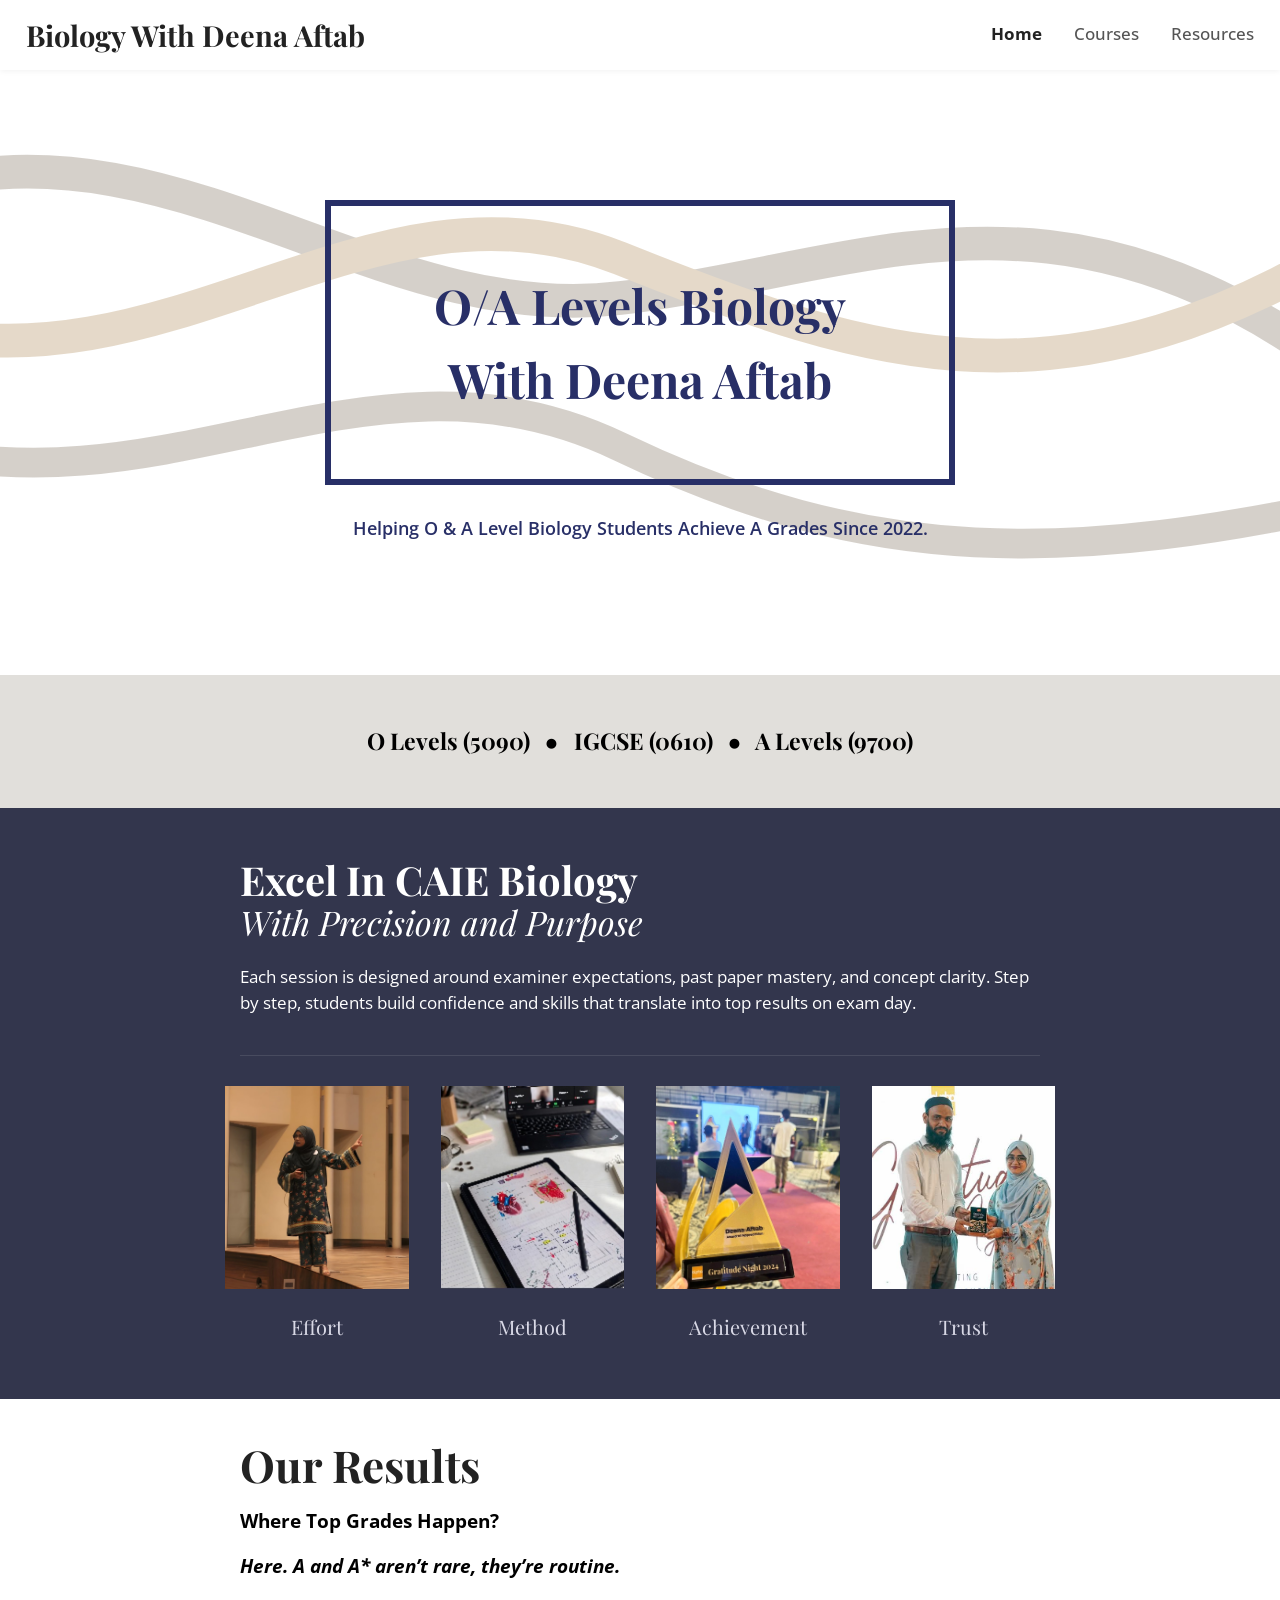
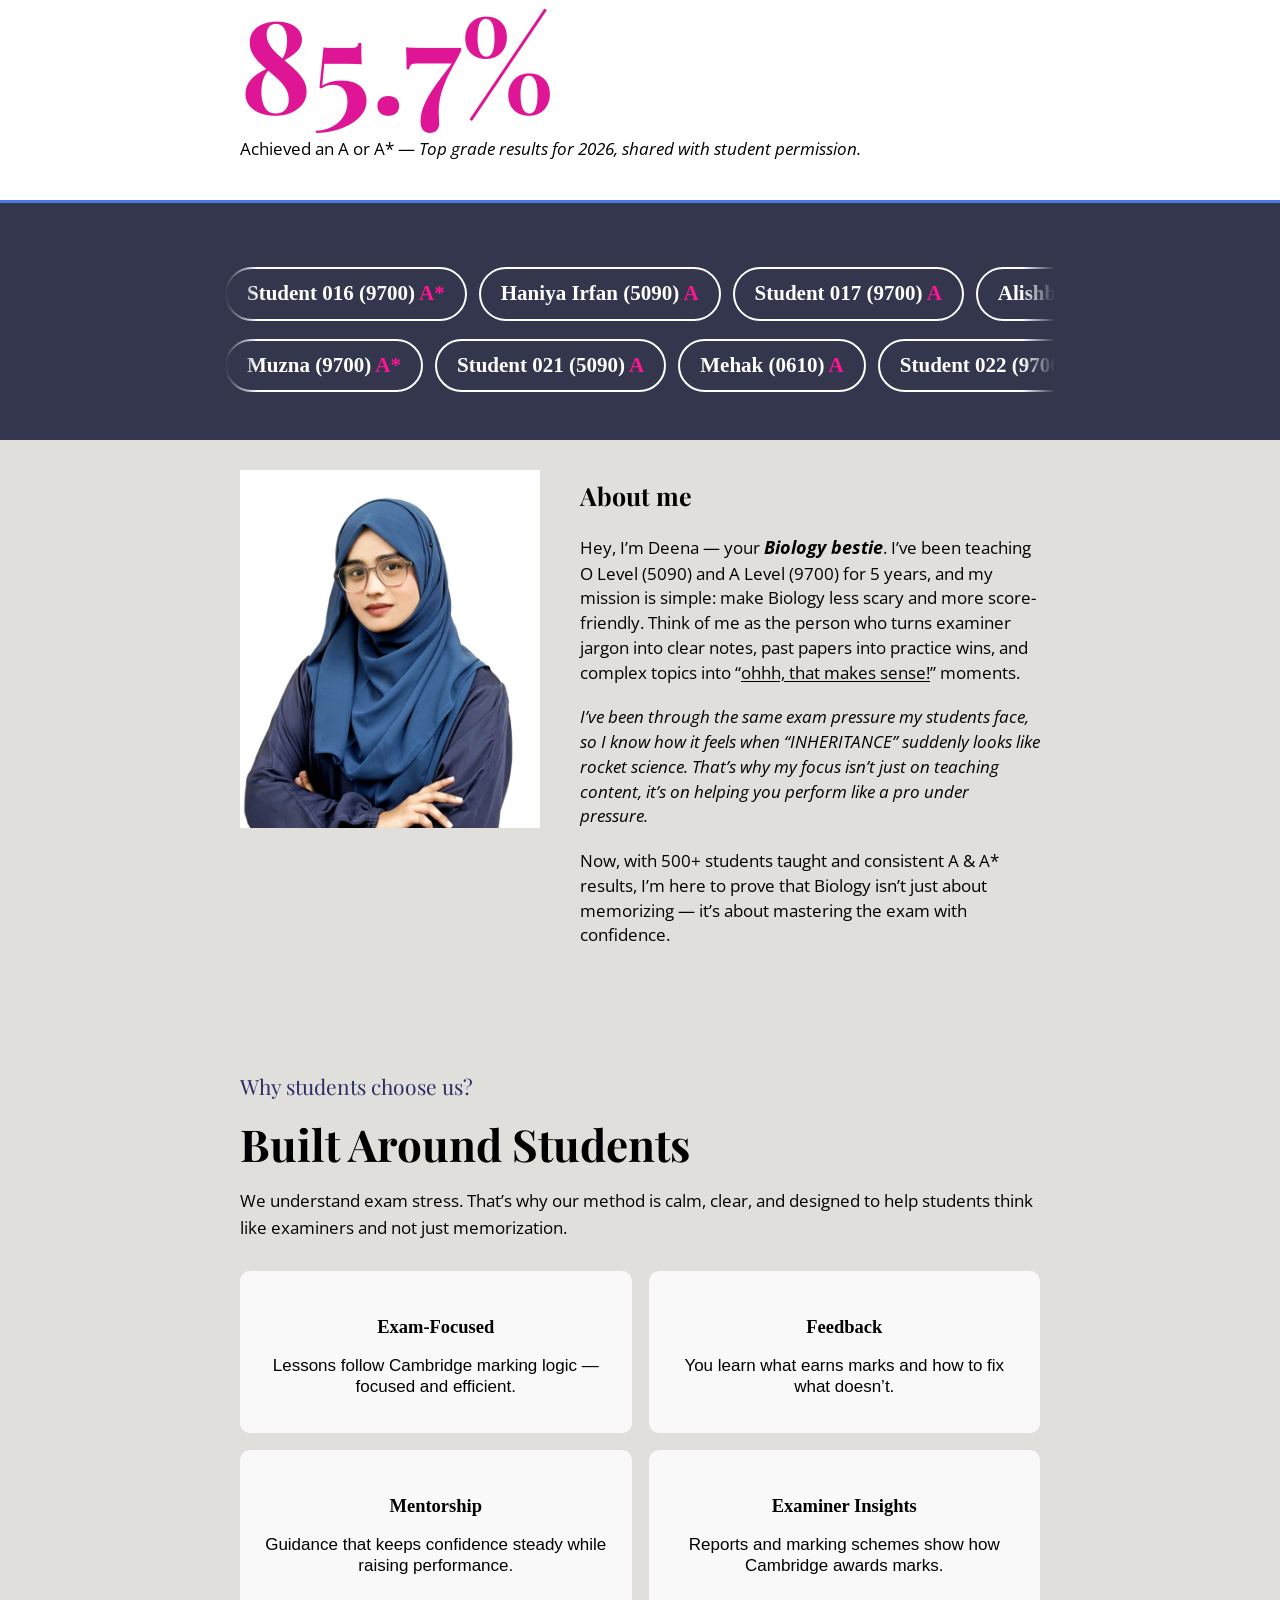
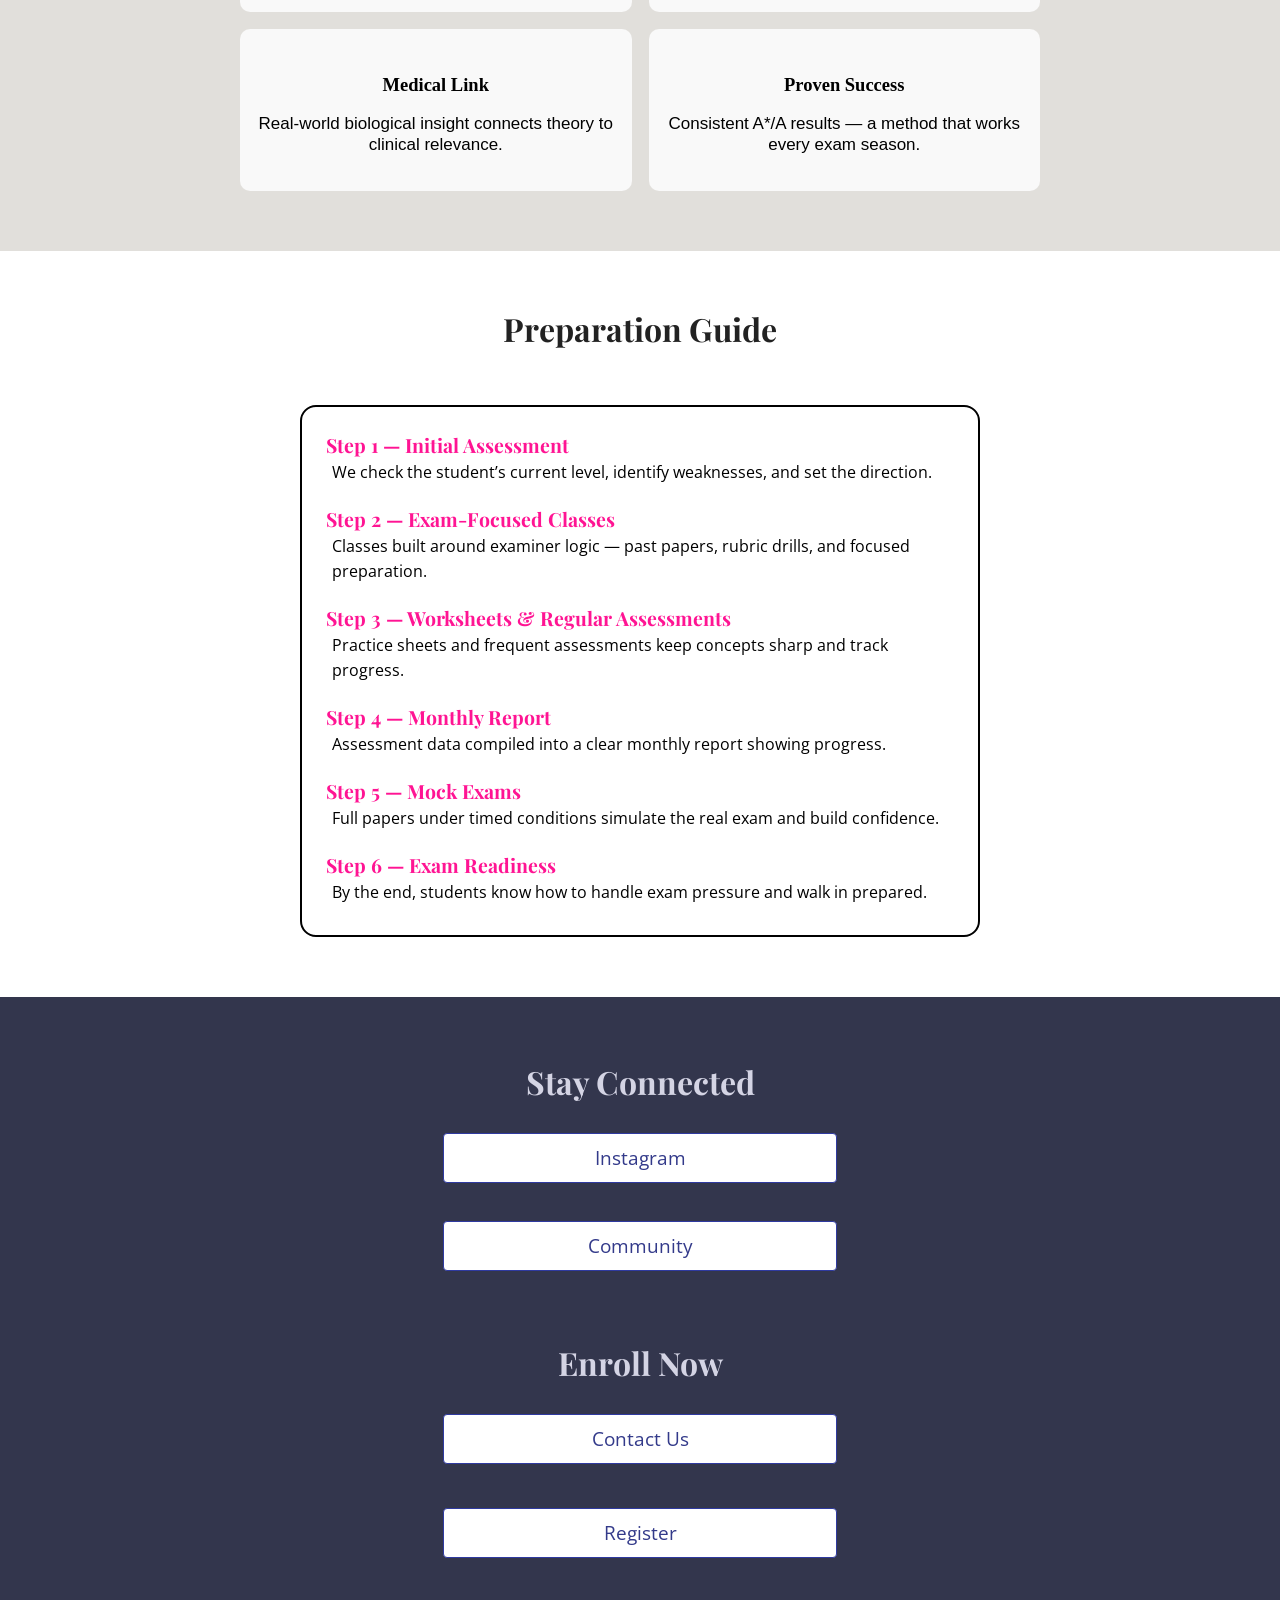
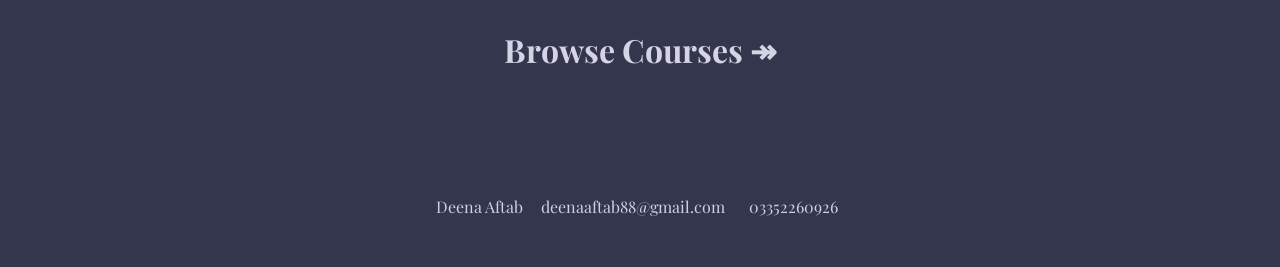
==== index.html @ d1d6e463 "Adding Home Page" ====
<!DOCTYPE html>
<html lang="en">
<head>
<meta charset="utf-8">
<meta name="viewport" content="width=device-width, initial-scale=1">
<title>Biology With Deena Aftab</title>
<meta name="description" content="O/A Levels Biology with Deena Aftab. Helping O & A Level Biology students achieve A grades since 2022.">
<link rel="preconnect" href="https://fonts.googleapis.com">
<link rel="preconnect" href="https://fonts.gstatic.com" crossorigin>
<link href="https://fonts.googleapis.com/css2?family=Open+Sans:ital,wght@0,400;0,600;0,700;1,400;1,700&family=Playfair+Display:ital,wght@0,400;0,500;0,700;1,400&display=swap" rel="stylesheet">
<link rel="stylesheet" href="style.css">
</head>
<body>
<header class="site-header">
  <a class="brand" href="index.html">Biology With Deena Aftab</a>
  <button class="menu-btn" aria-label="Menu" aria-expanded="false"><span></span><span></span><span></span></button>
  <nav class="nav"><a href="index.html" class="active">Home</a><a href="courses.html">Courses</a><a href="resources.html">Resources</a></nav>
</header>

<!-- HERO -->
<section class="hero">
  <div class="hero-box"><h1>O/A Levels Biology<br>With Deena Aftab</h1></div>
  <p class="hero-sub">Helping O &amp; A Level Biology Students Achieve A Grades Since 2022.</p>
</section>
<div class="levels">O Levels (5090) <span class="dot">●</span> IGCSE (0610) <span class="dot">●</span> A Levels (9700)</div>

<!-- EXCEL IN CAIE BIOLOGY -->
<section class="excel">
  <div class="wrap reveal">
    <h2>Excel In CAIE Biology<em>With Precision and Purpose</em></h2>
    <p class="lead">Each session is designed around examiner expectations, past paper mastery, and concept clarity. Step by step, students build confidence and skills that translate into top results on exam day.</p>
    <hr>
  </div>
  <div class="gallery reveal">
    <figure><img src="assets/effort.jpg" alt="Effort" loading="lazy"><figcaption>Effort</figcaption></figure>
    <figure><img src="assets/method.jpg" alt="Method" loading="lazy"><figcaption>Method</figcaption></figure>
    <figure><img src="assets/achievement.jpg" alt="Achievement" loading="lazy"><figcaption>Achievement</figcaption></figure>
    <figure><img src="assets/trust.jpg" alt="Trust" loading="lazy"><figcaption>Trust</figcaption></figure>
  </div>
</section>

<!-- OUR RESULTS -->
<section class="results">
  <div class="wrap reveal">
    <h2>Our Results</h2>
    <h3>Where Top Grades Happen?</h3>
    <h4>Here. A and A* aren’t rare, they’re routine.</h4>
    <div class="big-num" data-count="85.7">85.7%</div>
    <p class="note">Achieved an A or A* — <em>Top grade results for 2026, shared with student permission.</em></p>
  </div>
</section>
<div class="ticker-wrap">
  <div class="ticker-inner">
    <div class="results-container"><div class="results-line line-left" data-ticker="1"></div></div>
    <div class="results-container"><div class="results-line line-right" data-ticker="2"></div></div>
  </div>
</div>

<!-- ABOUT -->
<section class="about">
  <div class="about-grid reveal">
    <img src="assets/deena-portrait.jpg" alt="Deena Aftab" loading="lazy">
    <div>
      <h2>About me</h2>
      <p>Hey, I’m Deena — your <strong><em style="font-size:1.1em">Biology bestie</em></strong>. I’ve been teaching O Level (5090) and A Level (9700) for 5 years, and my mission is simple: make Biology less scary and more score-friendly. Think of me as the person who turns examiner jargon into clear notes, past papers into practice wins, and complex topics into “<u>ohhh, that makes sense!</u>” moments.</p>
      <p><em>I’ve been through the same exam pressure my students face, so I know how it feels when “INHERITANCE” suddenly looks like rocket science. That’s why my focus isn’t just on teaching content, it’s on helping you perform like a pro under pressure.</em></p>
      <p>Now, with 500+ students taught and consistent A &amp; A* results, I’m here to prove that Biology isn’t just about memorizing — it’s about mastering the exam with confidence.</p>
    </div>
  </div>
</section>

<!-- WHY STUDENTS CHOOSE US -->
<section class="why">
  <div class="wrap">
    <p class="eyebrow reveal">Why students choose us?</p>
    <h2 class="reveal">Built Around Students</h2>
    <p class="lead reveal">We understand exam stress. That’s why our method is calm, clear, and designed to help students think like examiners and not just memorization.</p>
    <div class="cards">
      <div class="card reveal"><h3>Exam-Focused</h3><p>Lessons follow Cambridge marking logic — focused and efficient.</p></div>
      <div class="card reveal"><h3>Feedback</h3><p>You learn what earns marks and how to fix what doesn’t.</p></div>
      <div class="card reveal"><h3>Mentorship</h3><p>Guidance that keeps confidence steady while raising performance.</p></div>
      <div class="card reveal"><h3>Examiner Insights</h3><p>Reports and marking schemes show how Cambridge awards marks.</p></div>
      <div class="card reveal"><h3>Medical Link</h3><p>Real-world biological insight connects theory to clinical relevance.</p></div>
      <div class="card reveal"><h3>Proven Success</h3><p>Consistent A*/A results — a method that works every exam season.</p></div>
    </div>
  </div>
</section>

<!-- PREPARATION GUIDE -->
<section class="guide">
  <h2 class="reveal">Preparation Guide</h2>
  <div class="guide-box reveal">
    <div class="step"><h3>Step 1 — Initial Assessment</h3><p>We check the student’s current level, identify weaknesses, and set the direction.</p></div>
    <div class="step"><h3>Step 2 — Exam-Focused Classes</h3><p>Classes built around examiner logic — past papers, rubric drills, and focused preparation.</p></div>
    <div class="step"><h3>Step 3 — Worksheets &amp; Regular Assessments</h3><p>Practice sheets and frequent assessments keep concepts sharp and track progress.</p></div>
    <div class="step"><h3>Step 4 — Monthly Report</h3><p>Assessment data compiled into a clear monthly report showing progress.</p></div>
    <div class="step"><h3>Step 5 — Mock Exams</h3><p>Full papers under timed conditions simulate the real exam and build confidence.</p></div>
    <div class="step"><h3>Step 6 — Exam Readiness</h3><p>By the end, students know how to handle exam pressure and walk in prepared.</p></div>
  </div>
</section>

<!-- STAY CONNECTED / ENROLL -->
<section class="connect" id="connect">
  <h2 class="reveal">Stay Connected</h2>
  <div class="btn-stack reveal">
    <a class="btn" href="#" id="link-instagram">Instagram</a><!-- TODO: Instagram URL -->
    <a class="btn" href="#" id="link-community">Community</a><!-- TODO: Community (WhatsApp/group) URL -->
  </div>
  <h2 class="reveal">Enroll Now</h2>
  <div class="btn-stack tight reveal">
    <a class="btn" href="#" id="link-contact">Contact Us</a><!-- TODO: contact link (WhatsApp / mailto) -->
    <a class="btn" href="#" id="link-register">Register</a><!-- TODO: registration form URL -->
  </div>
  <h2 class="browse reveal"><a href="courses.html">Browse Courses <span class="arrow">↠</span></a></h2>
</section>
<footer class="site-footer">
  Deena Aftab &nbsp; <a href="mailto:deenaaftab88@gmail.com">deenaaftab88@gmail.com</a> &nbsp; <a href="tel:03352260926">03352260926</a>
</footer>
<script src="script.js"></script>
</body>
</html>
---- style.css ----
/* Biology With Deena Aftab — styles. Fonts: Playfair Display (headings), Open Sans (body) */
:root{
  --navy:#33364d;      /* dark sections & footer */
  --indigo:#282f67;    /* hero title / border */
  --grey:#e1dfdb;      /* light grey sections */
  --pink:#de1695;      /* accent */
  --pink-soft:#ff1493; /* steps / ticker accent */
  --ink:#222;
  --card:#f9f9f9;
  --serif:'Playfair Display',Georgia,serif;
  --sans:'Open Sans',Arial,sans-serif;
  --wrap:840px;
}
*{box-sizing:border-box;margin:0;padding:0}
html{scroll-behavior:smooth}
body{font-family:var(--sans);color:#000;background:#fff;line-height:1.6;-webkit-font-smoothing:antialiased}
img{max-width:100%;display:block}
a{color:inherit}
.wrap{max-width:var(--wrap);margin:0 auto;padding:0 20px}

/* ---------- Header ---------- */
.site-header{position:sticky;top:0;z-index:50;background:#fff;height:70px;display:flex;align-items:center;justify-content:space-between;padding:0 26px;box-shadow:0 1px 6px rgba(0,0,0,.06)}
.brand{font-family:var(--serif);font-weight:700;font-size:29px;color:#222;text-decoration:none;white-space:nowrap}
.nav{display:flex;gap:32px}
.nav a{text-decoration:none;font-size:17px;color:#555;font-weight:500;padding:6px 0;border-bottom:2px solid transparent;transition:color .2s,border-color .2s}
.nav a:hover{color:var(--indigo);border-color:var(--indigo)}
.nav a.active{color:#222;font-weight:700}
.menu-btn{display:none;background:none;border:0;cursor:pointer;width:42px;height:42px}
.menu-btn span{display:block;width:24px;height:2px;background:#222;margin:5px auto;transition:.3s}

/* ---------- Hero ---------- */
/* Drop the real DNA photo in as assets/hero.jpg; the SVG placeholder shows until then */
.hero{position:relative;min-height:605px;background:url('assets/hero.jpg') center/cover no-repeat,url('assets/hero-placeholder.svg') center/cover no-repeat,#fff;display:flex;flex-direction:column;align-items:center;justify-content:center;padding:60px 20px;text-align:center;overflow:hidden}
.hero-box{border:6px solid var(--indigo);padding:62px 70px;max-width:630px;width:100%}
.hero-box h1{font-family:var(--serif);font-weight:700;color:var(--indigo);font-size:48px;line-height:1.55}
.hero-sub{max-width:600px;margin-top:26px;color:var(--indigo);font-weight:600;font-size:18px;line-height:1.9}
.levels{background:var(--grey);text-align:center;padding:48px 20px;border-bottom:5px solid var(--navy);font-family:var(--serif);font-weight:700;font-size:23px;color:#000}
.levels .dot{margin:0 10px}

/* ---------- Excel section ---------- */
.excel{background:var(--navy);color:#fff;padding:44px 0 56px}
.excel h2{font-family:var(--serif);font-size:40px;line-height:1.15}
.excel h2 em{display:block;font-weight:400;font-size:34px}
.excel p.lead{margin-top:22px;font-size:16.5px;max-width:830px}
.excel hr{border:0;border-top:1px solid rgba(255,255,255,.1);margin:38px 0 30px}
.gallery{display:grid;grid-template-columns:repeat(4,1fr);gap:32px;max-width:870px;margin:0 auto;padding:0 20px;align-items:start}
.gallery figure{text-align:center}
.gallery img{width:100%;aspect-ratio:1/1.11;object-fit:cover;transition:transform .35s}
.gallery figure:hover img{transform:translateY(-6px) scale(1.03)}
.gallery figcaption{font-family:var(--serif);font-size:20px;color:#d9d9e6;margin-top:22px}

/* ---------- Results ---------- */
.results{padding:40px 0 38px;background:#fff}
.results h2{font-family:var(--serif);font-size:44px;color:#222;line-height:1.2}
.results h3{font-size:19px;font-weight:700;margin-top:14px;color:#000}
.results h4{font-size:19px;font-style:italic;font-weight:700;margin-top:14px;color:#000}
.big-num{font-family:var(--serif);font-weight:700;font-size:clamp(90px,16vw,128px);line-height:1.1;color:var(--pink);margin:10px 0 4px}
.results .note{font-size:16.5px}
.ticker-wrap{background:var(--navy);padding:46px 0 30px;border-top:3px solid #4a7be0;overflow:hidden}
.ticker-inner{max-width:830px;margin:0 auto;overflow:hidden;-webkit-mask-image:linear-gradient(90deg,transparent,#000 4%,#000 96%,transparent);mask-image:linear-gradient(90deg,transparent,#000 4%,#000 96%,transparent)}
.results-container{overflow:hidden;white-space:nowrap;font-family:'Times New Roman',Times,serif;font-size:21px;color:#fff;margin:18px 0}
.results-line{display:inline-block}
.result-box{display:inline-block;font-weight:bold;border:2px solid #fff;border-radius:50px;padding:8px 20px;margin-right:12px}
.result-box span{color:var(--pink-soft)}
@keyframes scroll-left{0%{transform:translateX(0)}100%{transform:translateX(-50%)}}
@keyframes scroll-right{0%{transform:translateX(-50%)}100%{transform:translateX(0)}}
.line-left{animation:scroll-left 40s linear infinite}
.line-right{animation:scroll-right 42s linear infinite}
.results-container:hover .results-line{animation-play-state:paused}

/* ---------- About ---------- */
.about{background:var(--grey);padding:30px 0 52px}
.about-grid{display:grid;grid-template-columns:300px 1fr;gap:40px;max-width:840px;margin:0 auto;padding:0 20px;align-items:start}
.about-grid img{width:100%;aspect-ratio:300/358;object-fit:cover;object-position:top;background:#fff}
.about h2{font-family:var(--serif);font-size:25px;margin:6px 0 18px}
.about p{font-size:16.5px;line-height:1.5;margin-bottom:20px}
.about p u{text-underline-offset:2px}

/* ---------- Why choose ---------- */
.why{background:var(--grey);padding:50px 0 60px}
.why .eyebrow{font-family:var(--serif);color:var(--indigo);font-size:21px}
.why h2{font-family:var(--serif);font-size:44px;line-height:1.2;margin:14px 0 18px;color:#000}
.why p.lead{font-size:16.5px;max-width:830px}
.cards{display:grid;grid-template-columns:1fr 1fr;gap:17px;margin-top:30px}
.card{background:var(--card);border-radius:10px;padding:42px 18px 36px;text-align:center;min-height:156px;transition:transform .3s,box-shadow .3s}
.card:hover{transform:translateY(-5px);box-shadow:0 10px 22px rgba(0,0,0,.12)}
.card h3{font-family:'Times New Roman',Times,serif;font-size:18.5px;margin-bottom:12px}
.card p{font-family:Arial,Helvetica,sans-serif;font-size:17px;line-height:1.25}

/* ---------- Prep guide ---------- */
.guide{background:#fff;padding:52px 0 60px;border-bottom:3px solid var(--navy)}
.guide h2{font-family:var(--serif);font-size:32px;text-align:center;color:#222;margin-bottom:50px}
.guide-box{max-width:680px;margin:0 auto;border:2px solid #000;border-radius:16px;padding:26px 24px 30px}
.step{margin-bottom:22px}
.step:last-child{margin-bottom:0}
.step h3{font-family:var(--serif);color:var(--pink-soft);font-size:19.5px;line-height:1.3}
.step p{font-size:15.5px;padding-left:6px;margin-top:2px}

/* ---------- Connect / CTA ---------- */
.connect{background:var(--navy);padding:56px 20px 70px;text-align:center}
.connect h2{font-family:var(--serif);font-size:32px;color:#d4d4e4}
.btn{display:block;width:100%;max-width:394px;margin:0 auto;background:#fff;color:#333a8a;border:1px solid #2f3aa0;border-radius:4px;padding:11px 14px;font:400 19px var(--sans);text-decoration:none;transition:transform .2s,background .2s,color .2s,box-shadow .2s}
.btn:hover{background:#f0f1ff;transform:translateY(-2px);box-shadow:0 6px 14px rgba(0,0,0,.3)}
.btn-stack{display:flex;flex-direction:column;gap:38px;margin:26px 0 66px}
.btn-stack.tight{gap:44px}
.connect h2.browse{margin-top:6px}
.browse a{text-decoration:none;color:#d4d4e4}
.browse a:hover{color:#fff}
.browse .arrow{display:inline-block;transition:transform .3s}
.browse a:hover .arrow{transform:translateX(8px)}

/* ---------- Footer ---------- */
.site-footer{background:var(--navy);color:#cfd0e6;font-family:var(--serif);font-size:16px;text-align:center;padding:48px 20px;margin:0}
.site-footer a{text-decoration:none;margin:0 6px}
.site-footer a:hover{text-decoration:underline}
.footer-gap{height:0}

/* ---------- Inner pages (Courses / Resources) ---------- */
.page-hero{background:var(--navy);color:#fff;text-align:center;padding:70px 20px}
.page-hero h1{font-family:var(--serif);font-size:44px}
.page-hero p{margin-top:12px;color:#d4d4e4}
.section{padding:56px 0}
.section.grey{background:var(--grey)}
.section h2{font-family:var(--serif);font-size:32px;margin-bottom:12px}
.grid-3{display:grid;grid-template-columns:repeat(3,1fr);gap:20px;margin-top:28px}
.item{background:var(--card);border-radius:10px;padding:26px 22px;text-align:center;box-shadow:0 2px 8px rgba(0,0,0,.05);transition:transform .3s,box-shadow .3s}
.item:hover{transform:translateY(-5px);box-shadow:0 10px 22px rgba(0,0,0,.12)}
.item .ph{aspect-ratio:16/10;background:repeating-linear-gradient(45deg,#e8e6e2,#e8e6e2 10px,#dedbd6 10px,#dedbd6 20px);border-radius:6px;display:grid;place-items:center;color:#888;font-size:14px;margin-bottom:16px}
.item h3{font-family:var(--serif);font-size:22px;margin-bottom:8px}
.item p{font-size:15.5px;margin-bottom:16px}
.item .btn{max-width:none;font-size:16px}

/* ---------- Scroll reveal ---------- */
.reveal{opacity:0;transform:translateY(26px);transition:opacity .7s ease,transform .7s ease}
.reveal.in{opacity:1;transform:none}
.hero-box,.hero-sub{animation:fadeUp 1s ease both}
.hero-sub{animation-delay:.25s}
@keyframes fadeUp{from{opacity:0;transform:translateY(20px)}to{opacity:1;transform:none}}
@media (prefers-reduced-motion:reduce){*{animation:none!important;transition:none!important}.reveal{opacity:1;transform:none}}

/* ---------- Tablet ---------- */
@media (max-width:900px){
  .gallery{grid-template-columns:repeat(2,1fr);gap:26px}
  .grid-3{grid-template-columns:1fr 1fr}
}
/* ---------- Mobile ---------- */
@media (max-width:700px){
  .site-header{height:60px;padding:0 16px}
  .brand{font-size:21px}
  .menu-btn{display:block}
  .nav{position:absolute;top:60px;left:0;right:0;background:#fff;flex-direction:column;gap:0;padding:6px 20px 14px;box-shadow:0 8px 14px rgba(0,0,0,.08);display:none}
  .nav.open{display:flex}
  .nav a{padding:12px 0;border-bottom:1px solid #eee}
  .hero{min-height:480px;padding:40px 16px}
  .hero-box{padding:34px 16px}
  .hero-box h1{font-size:28px}
  .hero-sub{font-size:15px;line-height:1.7}
  .levels{font-size:16px;padding:34px 14px;line-height:2}
  .levels .dot{margin:0 4px}
  .excel h2{font-size:30px}.excel h2 em{font-size:26px}
  .excel p.lead{font-size:15.5px}
  .gallery{gap:20px 16px;padding:0 16px}
  .gallery figcaption{font-size:17px;margin-top:12px}
  .results h2{font-size:34px}.results h3,.results h4{font-size:17px}
  .ticker-wrap{padding:30px 0 16px}
  .results-container{font-size:14px;margin:12px 0}
  .result-box{padding:6px 12px;margin-right:6px;border-radius:25px}
  .line-left{animation-duration:28s}.line-right{animation-duration:30s}
  .about-grid{grid-template-columns:1fr;gap:22px}
  .about-grid img{max-width:300px;margin:0 auto}
  .why h2{font-size:32px}
  .cards{grid-template-columns:1fr}
  .card{padding:30px 16px;min-height:0}
  .guide h2{font-size:27px;margin-bottom:30px}
  .guide-box{padding:20px 16px}
  .step h3{font-size:17.5px}
  .connect h2{font-size:27px}
  .btn-stack{gap:22px;margin-bottom:46px}
  .page-hero h1{font-size:32px}
  .grid-3{grid-template-columns:1fr}
}
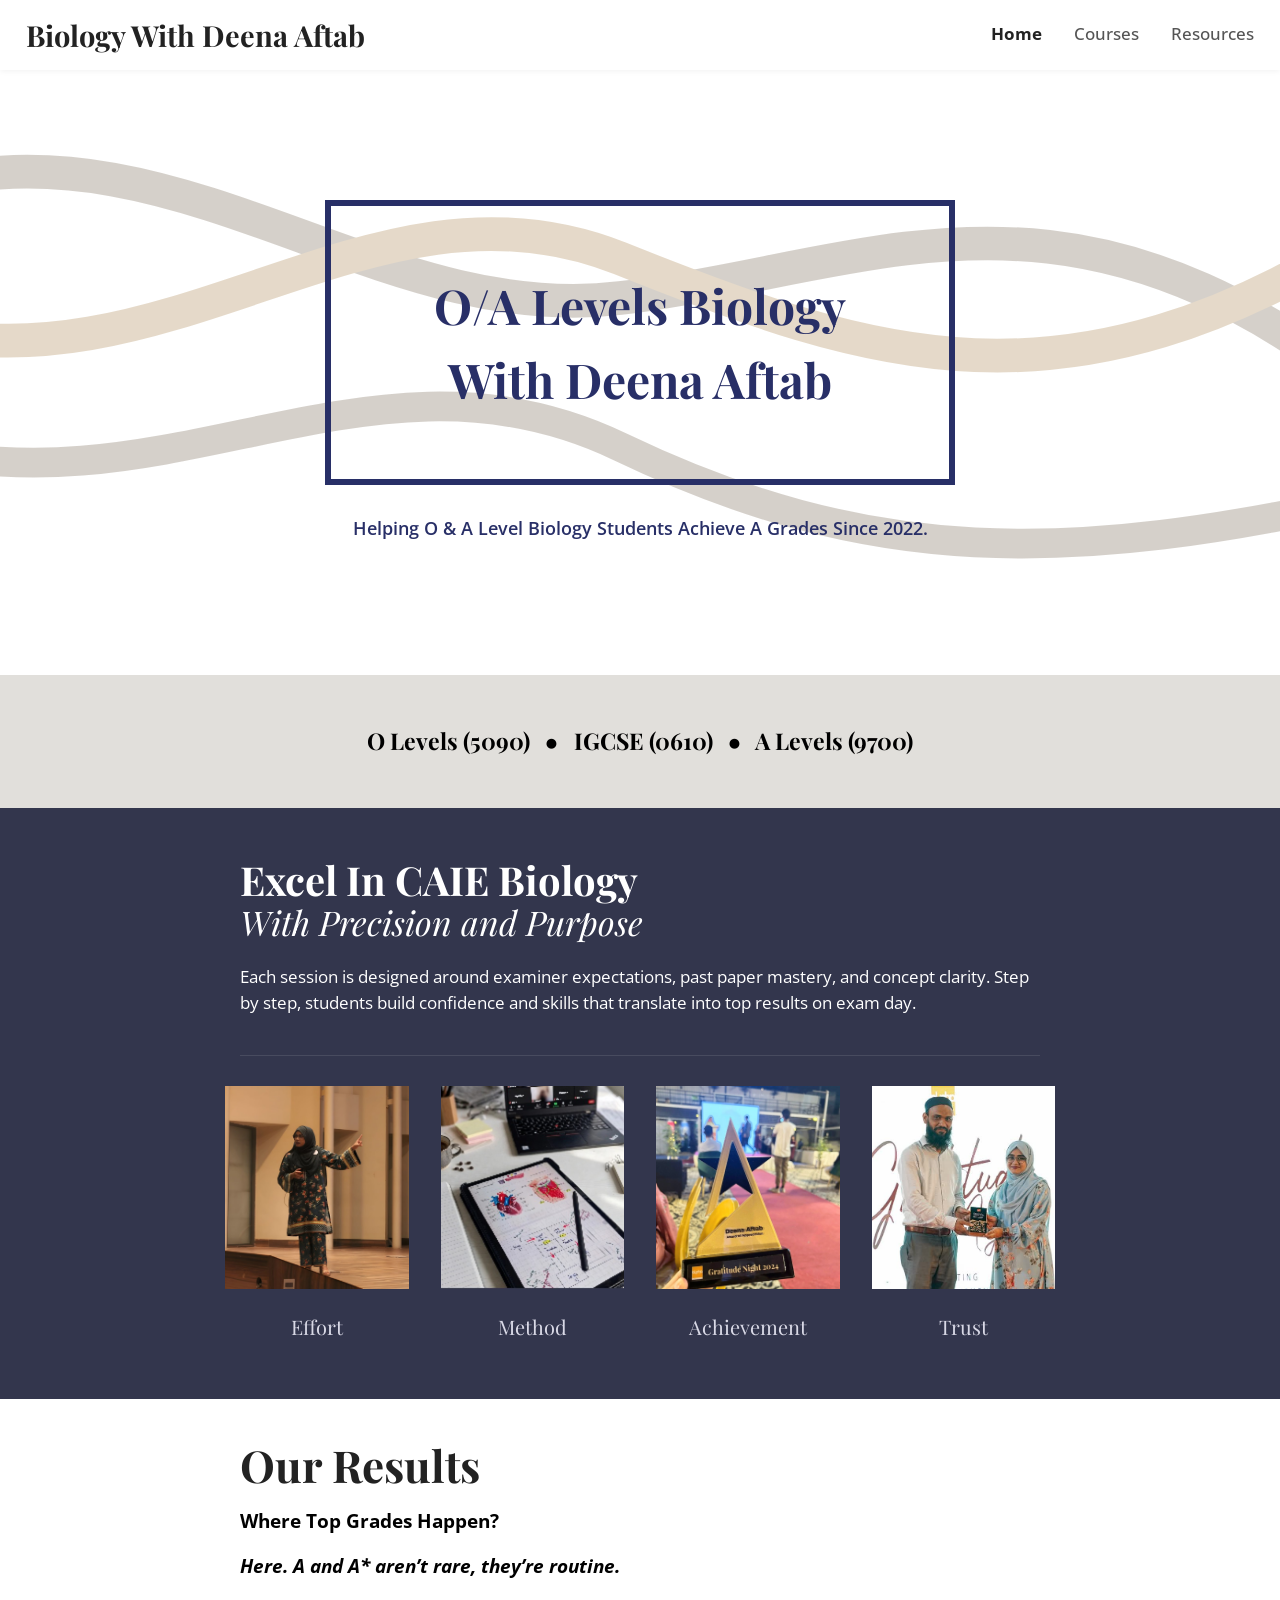
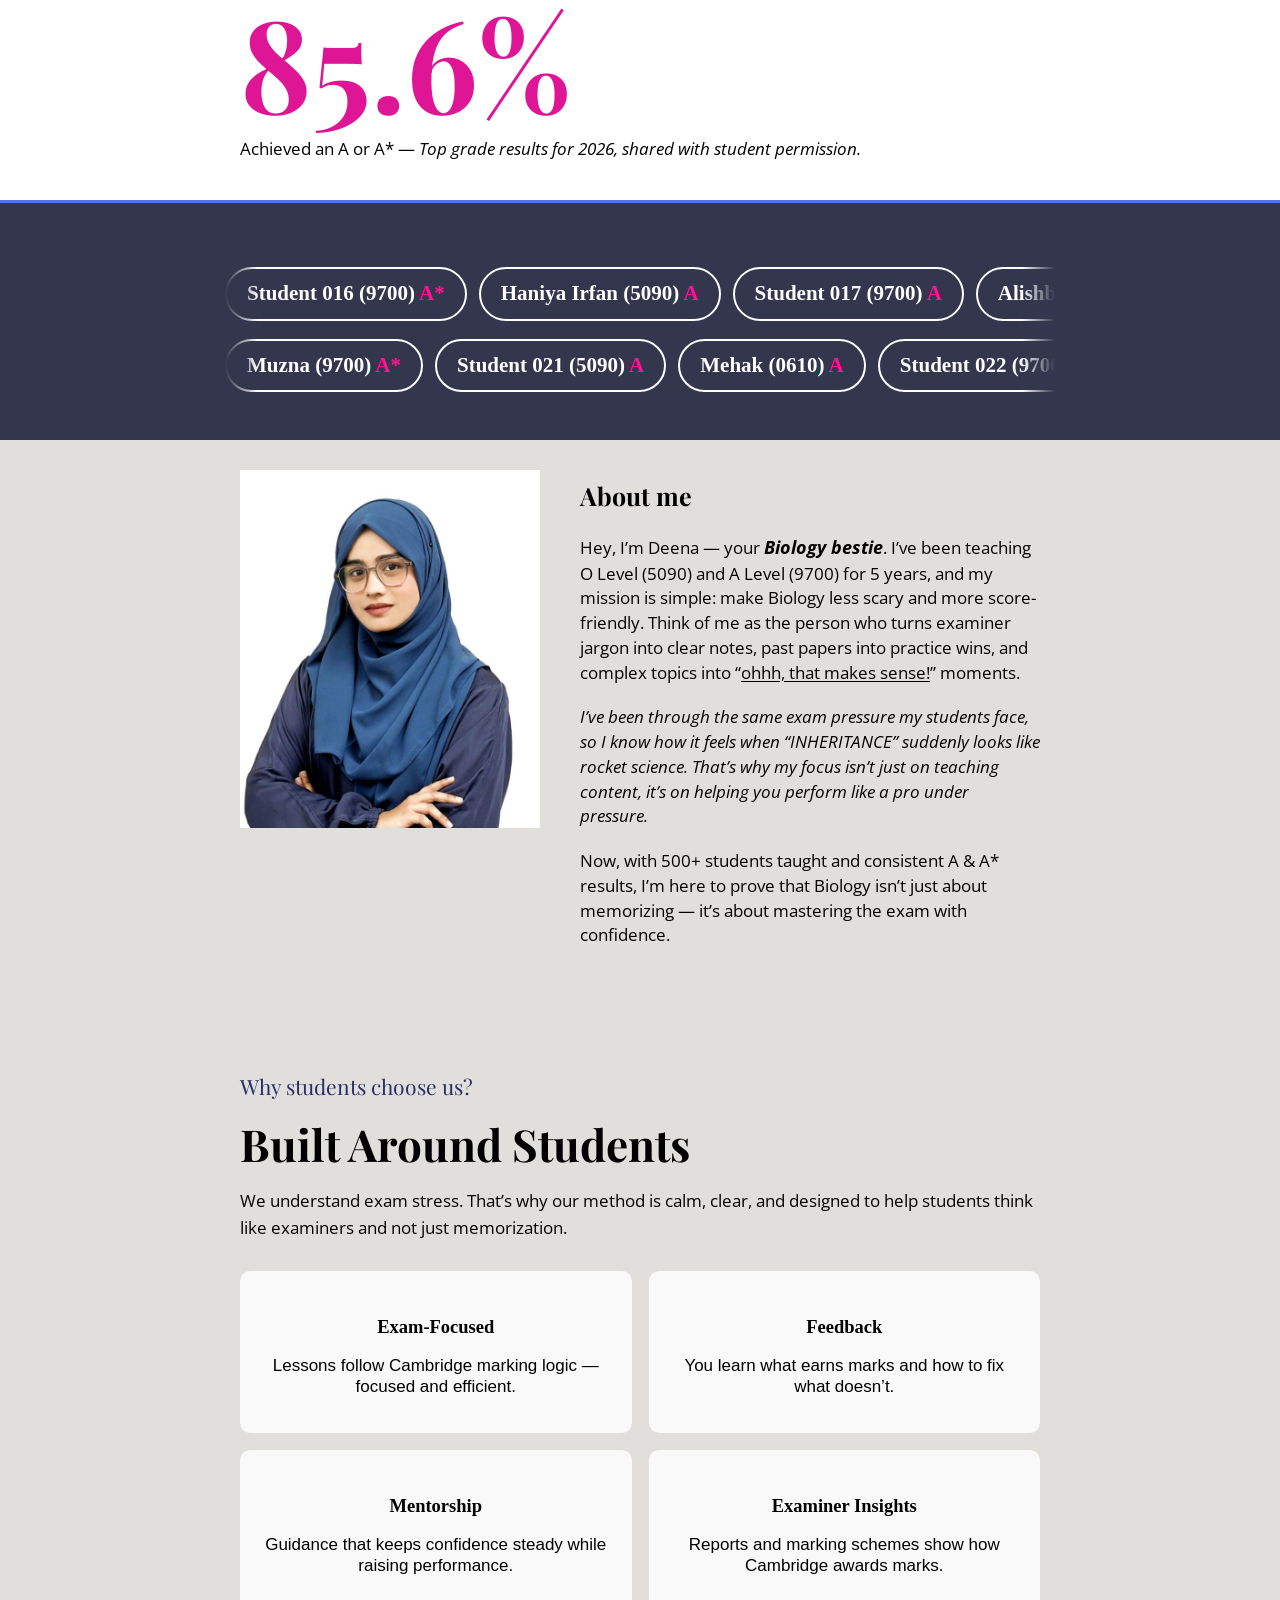
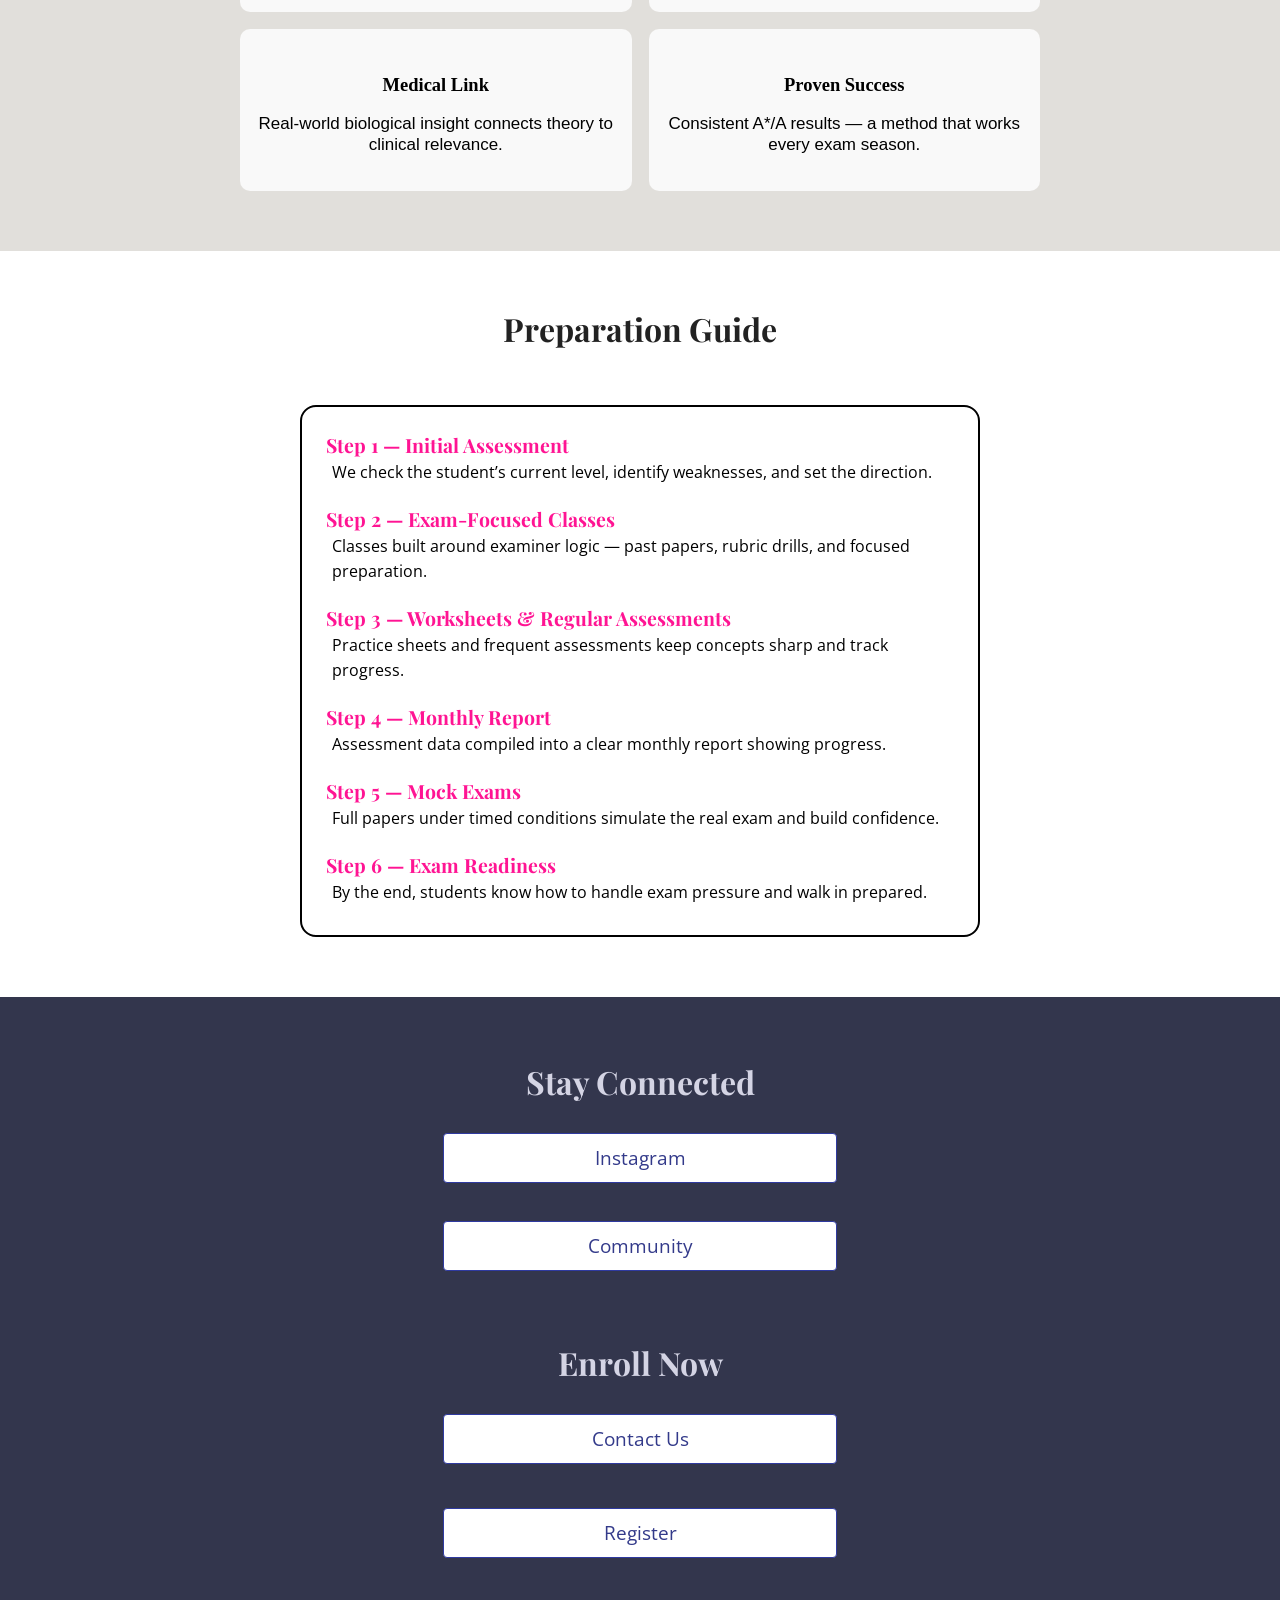
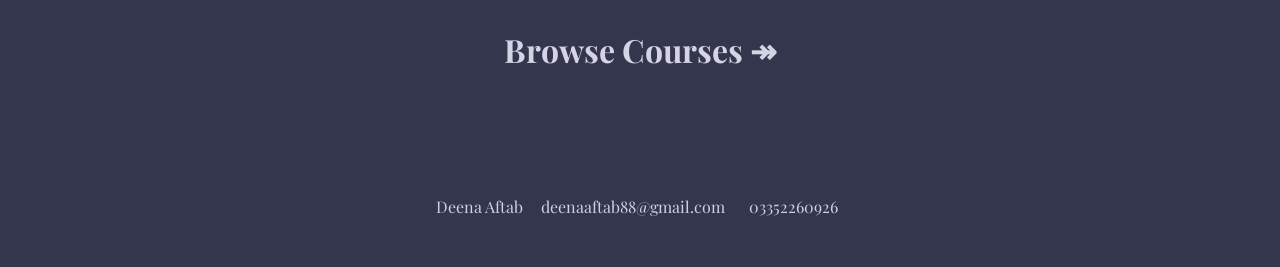
==== commit 0deeeb01: "Added Admin Page" ====
--- a/index.html
+++ b/index.html
@@ -10,7 +10,7 @@
 <link href="https://fonts.googleapis.com/css2?family=Open+Sans:ital,wght@0,400;0,600;0,700;1,400;1,700&family=Playfair+Display:ital,wght@0,400;0,500;0,700;1,400&display=swap" rel="stylesheet">
 <link rel="stylesheet" href="style.css">
 </head>
-<body>
+<body data-page="home">
 <header class="site-header">
   <a class="brand" href="index.html">Biology With Deena Aftab</a>
   <button class="menu-btn" aria-label="Menu" aria-expanded="false"><span></span><span></span><span></span></button>
@@ -113,7 +113,7 @@
   </div>
   <h2 class="browse reveal"><a href="courses.html">Browse Courses <span class="arrow">↠</span></a></h2>
 </section>
-<footer class="site-footer">
+<footer class="site-footer" id="footer">
   Deena Aftab &nbsp; <a href="mailto:deenaaftab88@gmail.com">deenaaftab88@gmail.com</a> &nbsp; <a href="tel:03352260926">03352260926</a>
 </footer>
 <script src="script.js"></script>
--- a/style.css
+++ b/style.css
@@ -179,3 +179,50 @@
   .page-hero h1{font-size:32px}
   .grid-3{grid-template-columns:1fr}
 }
+
+/* ====== Data-driven pages (Courses / Resources) ====== */
+.page-hero.left{text-align:left;padding:62px 0 66px}
+.page-hero.left h1{font-size:40px}
+.page-hero.left p{max-width:820px;color:#fff;margin-top:20px;font-size:16.5px}
+.btn-dark{display:block;width:100%;background:var(--navy);color:#d4d4e4;border:1px solid #4a4d68;border-radius:4px;padding:10px 14px;font:400 20px var(--sans);text-align:center;text-decoration:none;transition:transform .2s,background .2s,box-shadow .2s}
+.btn-dark:hover{background:#44486a;transform:translateY(-2px);box-shadow:0 6px 14px rgba(0,0,0,.25)}
+.nolink{cursor:default}
+.cta-row{border-bottom:1px dashed #ddd;padding:46px 0}
+.cta-inner{display:flex;gap:40px;align-items:flex-start;justify-content:space-between}
+.cta-inner p{font-size:19px;line-height:1.75;max-width:520px}
+.cta-inner p strong{font-family:var(--serif)}
+.cta-inner .btn-dark{width:auto;min-width:148px;font-size:17px;flex:none}
+.course-grid{display:grid;grid-template-columns:repeat(auto-fit,minmax(260px,1fr));gap:34px 50px;padding:56px 0 50px;max-width:760px;margin:0 auto}
+.course h2{font-family:var(--serif);color:#3a4390;font-size:25px;text-align:center;margin-bottom:42px;line-height:1.25}
+.course p{font-size:16px;line-height:1.5}
+.action-row{border-top:1px dashed #ddd;border-bottom:1px dashed #ddd;padding:34px 0 8px}
+.action-row .btn-dark{max-width:280px;margin:0 0 44px}
+.action-row.empty{display:none}
+.page-end{height:110px}
+.feat-grid{display:grid;grid-template-columns:repeat(auto-fit,minmax(185px,1fr));gap:40px 34px;max-width:760px;margin:0 auto;padding:36px 20px 56px}
+.feat{text-align:center;display:flex;flex-direction:column}
+.feat svg{width:120px;height:120px;margin:0 auto 30px;color:#000;transition:transform .35s}
+.feat:hover svg{transform:scale(1.08)}
+.feat h2{font-family:var(--serif);color:#3a4390;font-size:22px;margin-bottom:34px}
+.feat p{font:16px/1.4 Arial,Helvetica,sans-serif;text-align:left;margin:0 auto 22px;max-width:190px;flex:1}
+.feat .btn-dark{font-size:19px;margin-top:auto}
+.rsec{background:var(--grey);border-top:1px dashed #ccc;border-bottom:1px dashed #ccc}
+.rsec-title{padding:46px 0 38px;border-bottom:1px dashed #ccc}
+.rsec-title h2{font-family:var(--serif);font-size:38px;color:#0f1448}
+.rsec-grid{display:grid;grid-template-columns:repeat(auto-fit,minmax(190px,1fr));gap:34px;padding:46px 0 54px;max-width:760px;margin:0 auto}
+.rcard{display:flex;flex-direction:column;transition:transform .3s}
+.rcard:hover{transform:translateY(-4px)}
+.rcard h3{font-family:var(--serif);color:#0f1448;font-size:22px;line-height:1.7;margin-bottom:22px}
+.rcard p{font-size:15.5px;line-height:1.5;margin-bottom:24px;flex:1}
+.rcard .btn-dark{margin-top:auto;font-size:19px}
+.empty-note{text-align:center;padding:80px 20px;color:#666}
+@media (max-width:700px){
+  .page-hero.left h1{font-size:32px}
+  .cta-inner{flex-direction:column;gap:24px}.cta-inner p{font-size:17px}
+  .cta-inner .btn-dark{width:100%}
+  .course h2{margin-bottom:18px}
+  .course-grid{gap:34px;padding:40px 0 30px}
+  .action-row .btn-dark{max-width:none}
+  .rsec-title h2{font-size:30px}
+  .feat p,.rcard p{max-width:none}
+}
